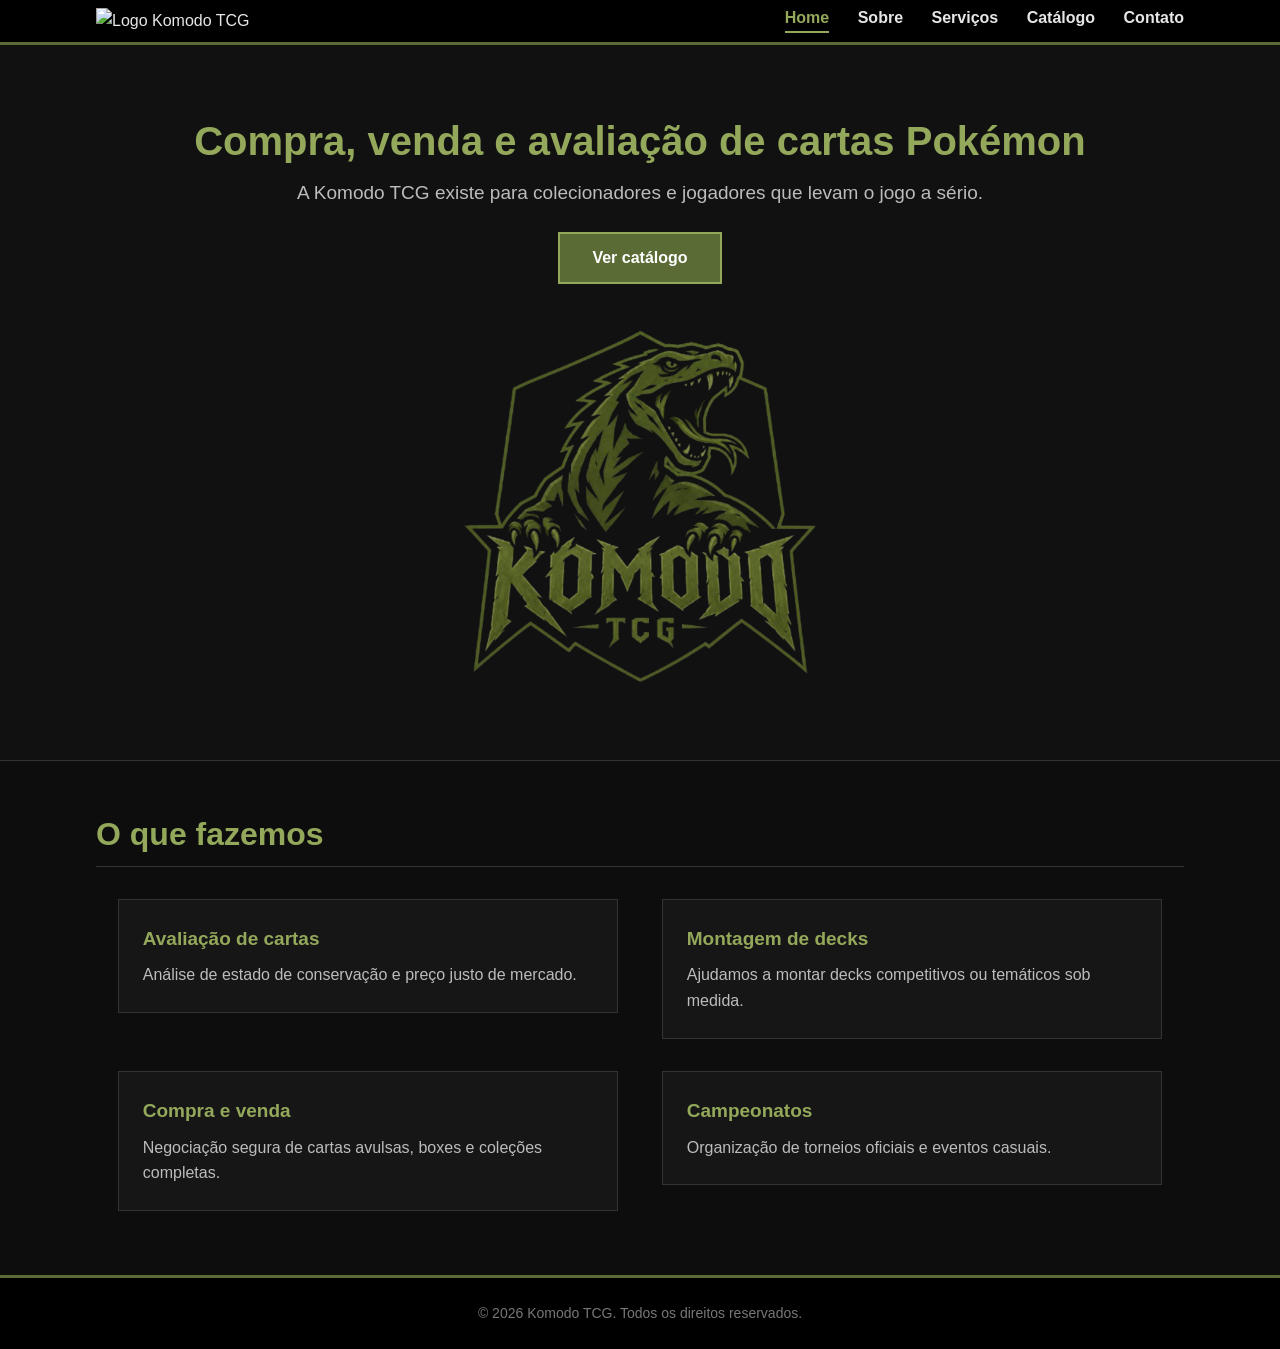
==== index.html @ a870f35e "Commit inicial Komodo TCG Estrutura completa do site: páginas HTML, CSS e JavaScript." ====
<!DOCTYPE html>
<html lang="pt-br">
<head>
	<meta charset="UTF-8">
	<meta name="viewport" content="width=device-width, initial-scale=1.0">
	<title>Komodo TCG - Home</title>
	<link rel="stylesheet" href="style.css">
</head>
<body>

	<header>
		<div class="container">
			<a href="index.html" class="logo">
				<img src="img/Logo.png" alt="Logo Komodo TCG" class="logo-img">
			</a>
			<nav>
				<ul>
					<li><a href="index.html" class="ativo">Home</a></li>
					<li><a href="sobre.html">Sobre</a></li>
					<li><a href="servicos.html">Serviços</a></li>
					<li><a href="catalogo.html">Catálogo</a></li>
					<li><a href="contato.html">Contato</a></li>
				</ul>
			</nav>
		</div>
	</header>

	<main>

		<section class="banner">
			<div class="container">
				<h1>Compra, venda e avaliação de cartas Pokémon</h1>
				<p>A Komodo TCG existe para colecionadores e jogadores que levam o jogo a sério.</p>
				<a href="catalogo.html" class="botao">Ver catálogo</a>

				<img src="img/banner.png" alt="Banner Komodo TCG" class="banner-img">
			</div>
		</section>

		<section>
			<div class="container">
				<h2>O que fazemos</h2>
				<div class="cards">
					<div class="card">
						<h3>Avaliação de cartas</h3>
						<p>Análise de estado de conservação e preço justo de mercado.</p>
					</div>
					<div class="card">
						<h3>Montagem de decks</h3>
						<p>Ajudamos a montar decks competitivos ou temáticos sob medida.</p>
					</div>
					<div class="card">
						<h3>Compra e venda</h3>
						<p>Negociação segura de cartas avulsas, boxes e coleções completas.</p>
					</div>
					<div class="card">
						<h3>Campeonatos</h3>
						<p>Organização de torneios oficiais e eventos casuais.</p>
					</div>
				</div>
			</div>
		</section>

	</main>

	<footer>
		<div class="container">
			<p>© 2026 Komodo TCG. Todos os direitos reservados.</p>
		</div>
	</footer>

</body>
</html>
---- style.css ----
*{
	margin: 0;
	padding: 0;
	box-sizing: border-box;
}

body{
	font-family: Arial, Helvetica, sans-serif;
	background-color: #0d0d0d;
	color: #e6e6e6;
	line-height: 1.6;
}

a{
	text-decoration: none;
	color: inherit;
}

ul{
	list-style: none;
}

img{
	max-width: 100%;
}

.container{
	width: 85%;
	max-width: 1100px;
	margin: 0 auto;
}

h1, h2, h3{
	font-family: "Arial Black", Impact, sans-serif;
	color: #93a85a;
}

header{
	background-color: #000000;
	border-bottom: 3px solid #5a6b35;
	padding: 8px 0;
	position: relative;
}

header .container{
	overflow: hidden;
	position: relative;
}

.logo{
	float: left;
}

.logo-img{
	width: 400px;
}

nav{
	position: absolute;
	top: 50%;
	right: 0;
	margin-top: -16px;
}

nav ul li{
	display: inline-block;
	margin-left: 24px;
}

nav ul li a{
	color: #e6e6e6;
	font-weight: bold;
	padding-bottom: 5px;
	border-bottom: 2px solid transparent;
}

nav ul li a:hover,
nav ul li a.ativo{
	color: #93a85a;
	border-bottom: 2px solid #93a85a;
}

.banner{
	background-color: #111111;
	border-bottom: 1px solid #333;
	padding: 64px 0;
	text-align: center;
}

.banner h1{
	font-size: 40px;
	margin-bottom: 5px;
}

.banner p{
	font-size: 19px;
	color: #bcbcbc;
	margin-bottom: 24px;
}

.banner-img{
	display: block;
	max-width: 380px;
	margin: 32px auto 0;
}

.botao{
	display: inline-block;
	background-color: #5a6b35;
	color: #ffffff;
	font-weight: bold;
	padding: 11px 32px;
	border: 2px solid #93a85a;
	cursor: pointer;
	font-size: 16px;
}

.botao:hover{
	background-color: #93a85a;
	color: #000000;
}

section{
	padding: 48px 0;
}

section h2{
	font-size: 32px;
	border-bottom: 1px solid #333;
	padding-bottom: 6px;
	margin-bottom: 16px;
}

.cards{
	overflow: hidden;
}

.card{
	background-color: #161616;
	border: 1px solid #333;
	width: 46%;
	float: left;
	margin: 1.5% 2%;
	padding: 24px;
}

.card h3{
	margin-bottom: 8px;
	font-size: 19px;
}

.card-img-wrapper{
	width: 100%;
	height: 160px;
	background-color: #0d0d0d;
	border: 1px solid #333;
	margin-bottom: 13px;
	overflow: hidden;
}

.card-img{
	width: 100%;
	height: 100%;
	object-fit: contain;
}

.card p{
	color: #bcbcbc;
}

.card-servico{
	background-color: #161616;
	border: 1px solid #333;
	width: 46%;
	float: left;
	margin: 1.5% 2%;
	padding: 24px;
}

.card-servico h3{
	margin-bottom: 8px;
	font-size: 19px;
}

.card-servico p{
	color: #bcbcbc;
}

.img-sobre{
	width: 550px;
	object-fit: cover;
	border: 1px solid #333;
	margin-bottom: 24px;
}

.valores li{
	background-color: #161616;
	padding: 16px;
	margin-bottom: 16px;
}

.titulo-valores{
	margin-top: 32px;
	margin-bottom: 16px;
}

.filtros{
	background-color: #161616;
	border: 1px solid #333;
	padding: 24px;
	margin-bottom: 32px;
	overflow: hidden;
}

.filtros .grupo-filtro{
	float: left;
	width: 30%;
	margin-right: 3%;
}

.filtros label{
	display: block;
	margin-bottom: 5px;
	color: #93a85a;
	font-size: 14px;
}

.filtros input,
.filtros select{
	width: 100%;
	padding: 10px;
	background-color: #0d0d0d;
	border: 1px solid #444;
	color: #e6e6e6;
}

#cartas-container{
	overflow: hidden;
}

.carta{
	width: 29%;
	float: left;
	margin: 1.5% 2%;
	background-color: #161616;
	border: 1px solid #333;
	text-align: center;
	padding: 19px;
	cursor: pointer;
}

.carta:hover{
	border-color: #93a85a;
}

.carta-imagem{
	background-color: #0d0d0d;
	border: 1px solid #333;
	margin-bottom: 13px;
	overflow: hidden;
}

.carta-imagem img{
	width: 100%;
	height: 100%;
	object-fit: cover;
}

.carta h3{
	font-size: 18px;
	margin-bottom: 5px;
}

.carta .raridade{
	color: #93a85a;
	font-size: 14px;
	font-weight: bold;
}

fieldset{
	border: 1px solid #333;
	padding: 20px;
	margin-bottom: 19px;
}

fieldset legend{
	color: #93a85a;
	font-weight: bold;
	padding: 0 8px;
}

.formulario-contato{
	background-color: #161616;
	border: 1px solid #333;
	padding: 32px;
	max-width: 600px;
	margin: 0 auto;
}

.campo-grupo{
	margin-bottom: 19px;
}

.campo-grupo label{
	display: block;
	margin-bottom: 6px;
	color: #93a85a;
}

.campo-grupo input,
.campo-grupo select,
.campo-grupo textarea{
	width: 100%;
	padding: 11px;
	background-color: #0d0d0d;
	border: 1px solid #444;
	color: #e6e6e6;
	font-family: inherit;
}

.mensagem-erro{
	color: #e05c5c;
	font-size: 14px;
	margin-top: 5px;
}

.mensagem-sucesso{
	background-color: #1e2b14;
	border: 1px solid #5a6b35;
	color: #93a85a;
	padding: 16px;
	margin-bottom: 24px;
}

.escondida{
	display: none;
}

footer{
	background-color: #000000;
	border-top: 3px solid #5a6b35;
	text-align: center;
	padding: 24px 0;
	color: #777;
	font-size: 14px;
}
/* ===== Media Queries ===== */

@media (max-width: 768px) {
	.container {
		width: 95%;
	}

	.logo-img {
		width: 220px;
	}

	nav {
		position: static;
		margin-top: 10px;
	}

	nav ul li {
		display: block;
		margin-left: 0;
		margin-bottom: 6px;
	}

	.banner h1 {
		font-size: 26px;
	}

	.card {
		width: 100%;
		float: none;
		margin: 1.5% 0;
	}

	.card-servico {
		width: 100%;
		float: none;
		margin: 1.5% 0;
	}

	.carta {
		width: 100%;
		float: none;
		margin: 1.5% 0;
	}

	.filtros .grupo-filtro {
		float: none;
		width: 100%;
		margin-right: 0;
		margin-bottom: 12px;
	}

	.img-sobre {
		width: 100%;
	}
}

@media (max-width: 480px) {
	.banner {
		padding: 32px 0;
	}

	.banner h1 {
		font-size: 20px;
	}

	.formulario-contato {
		padding: 20px;
	}
}
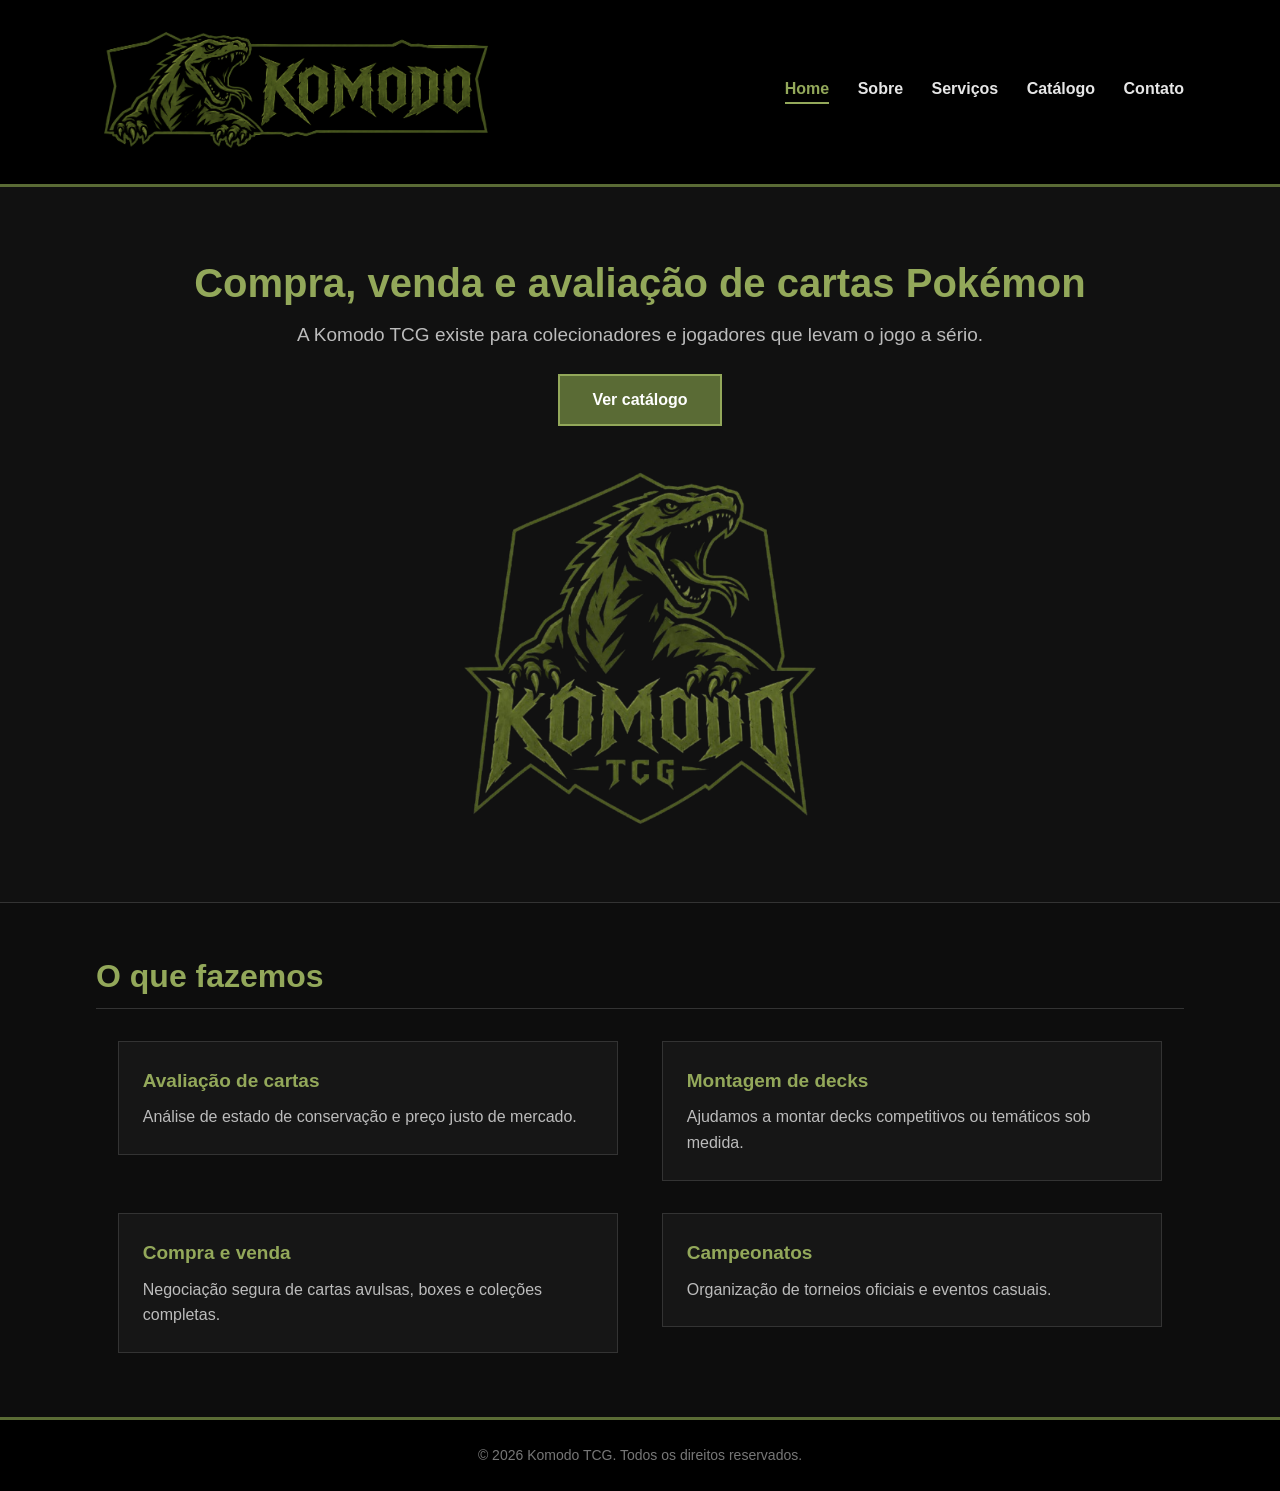
==== commit c63fbedd: "Fix logo image filename in index.html" ====
--- a/index.html
+++ b/index.html
@@ -11,7 +11,7 @@
 	<header>
 		<div class="container">
 			<a href="index.html" class="logo">
-				<img src="img/Logo.png" alt="Logo Komodo TCG" class="logo-img">
+				<img src="img/logo.png" alt="Logo Komodo TCG" class="logo-img">
 			</a>
 			<nav>
 				<ul>
@@ -70,4 +70,4 @@
 	</footer>
 
 </body>
-</html>+</html>
